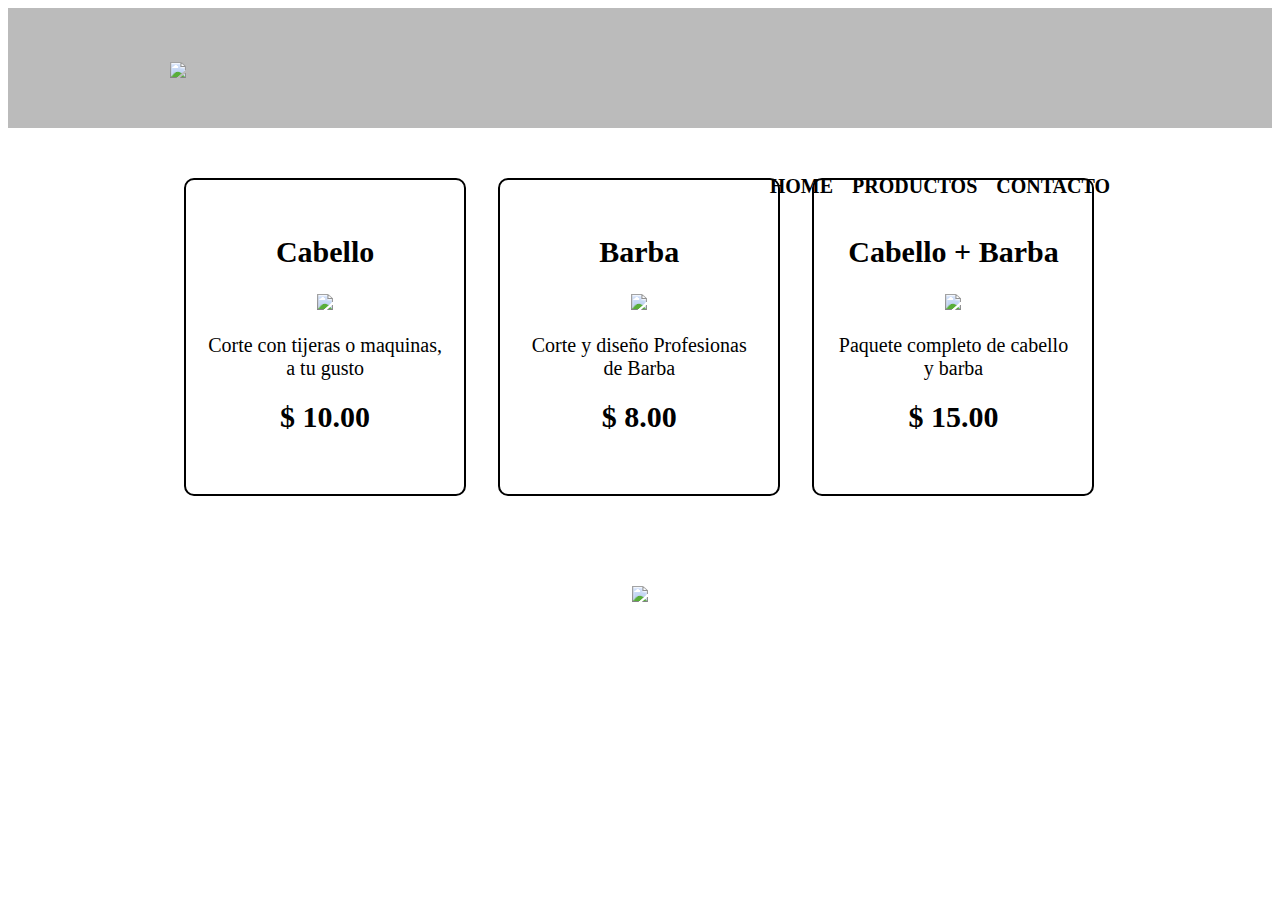
==== productos.html @ c92c016a "Subiendo la pagina" ====
<!DOCTYPE html>

<html>

    <head>
        <meta charset="UTF-8">
        <title>Productos - Barberia Yesid777</title>
        <!--<link rel="stylesheet" href="reset.css">-->
        <link rel="stylesheet" href="productos.css">
    </head>
    
    <body>
        <!-- ETIQUETA DE DE ENCABEZADOS DE LA PAGINA -->
        <header>

            <div class="caja">

                <h1><img src="imagenes/logo.png"></h1>

                <nav>
                    <ul>
                        <li><a href="index.html">Home</a></li>
                        <li><a href="Productos.html">Productos</a></li>
                        <li><a href="Contacto.html">Contacto</a></li>
                    </ul>

                </nav>

            </div>

        </header>

        <!--ETIQUETA DEL CUERPO DE LA PAGINA-->
        <main>
            <ul class="productos">

                <li>
                    <h2>Cabello</h2>
                    <img src="imagenes/cabello.jpg">
                    <p class="product-descripcion">Corte con tijeras o maquinas, a tu gusto</p>
                    <p class="product-precio">$ 10.00</p>
                </li>

                <li>
                    <h2>Barba</h2>
                    <img src="imagenes/barba.jpg">
                    <p class="product-descripcion">Corte y diseño Profesionas de Barba</p>
                    <p class="product-precio">$ 8.00</p>
                </li>

                <li>
                    <h2>Cabello + Barba</h2>
                    <img src="imagenes/cabello+barba.jpg">
                    <p class="product-descripcion">Paquete completo de cabello y barba</p>
                    <p class="product-precio">$ 15.00</p>
                </li>
            </ul>
            
        </main>

        <footer>
            <img src="imagenes/logo-blanco.png">
            <p class="copyrght">&copy Copyrght Barbería Yesid777</p><!--&copy genera el caracer especial de Copyrght-->
        </footer>

    </body>

</html>
---- productos.css ----
/* Encabezado*/
header{
    background-color: #BBBBBB; /*fondo en color gris*/
    padding: 20px 0;/* margenes desde adentro*/
}

.caja{
    width: 940px;/* acho de 940px, para que se ajuste a cualquier pantalla */
    position: relative; /* Para que deje aplicar los movimientos */
    margin: 0 auto;

}

nav{
    position: absolute;
    top: 110px;
    right: 0;
}

/* Menu de Navegacion en los ITEMS de la lista*/
nav li{
    display: inline;/*quedaran los enlaces o items en forma horizantal*/
    margin: 0 0 0 15px;/*Margene de separacion entre items arib - derec -abaj - izq */
}

/*Aplicar CSS sobre los items de la lista*/
nav a {
    text-transform: uppercase;/* conviierte el texto en Mayuscula */
    color: #000000;/* COLOR NEGRO */
    font-weight: bold;/* NEGRITA */
    font-size: 20px;/* TAMAÑO A 20PX */
    text-decoration: none;/* QUITAR ESTILO SUBRAYADO A LOS ENLACES */
}

/* CAPTURANDO MOVIMIENTO(CAMBIO DE COLOR AL PASAR EL MOUS SOBRE EL MENU) */
nav a:hover{
    color: #c78c19;
    text-decoration: underline;
}

.productos{
    width: 940px;
    margin: 0 auto;
    padding: 50px;
}

.productos li {
    display: inline-block;/*El tamaño puede ser ajustado, tanto en la largura, como en la altura.*/
    text-align: center;
    width: 30%;/* CADA ELEMENTO OCUPE UN 30% DEL ESPACIO DE LA PAGINA*/
    vertical-align: top;
    margin: 0 1.5%;
    padding: 30px 20px;
    box-sizing: border-box;/*border-box,el borde de cada uno de los ítems será el límite del espacio que va a ser definido*/
    border: 2px solid #000000;
    border-radius: 10px;

}

.productos li:hover{
    color: #c78c19;
}

.productos li:active{
    color: #088c19;
}

.productos h2{
    font-size: 30px;
    font-weight: bold;
}

.productos li:hover h2{
    font-size: 33px;
}

.product-descripcion{
    font-size: 20px;
}

.product-precio{
    font-size: 30px;
    font-weight: bold;
    margin-top: 10px;
}

footer{
    text-align: center;
    background: URL(imagenes/bg.jpg);
    padding: 40px;
}

.copyrght{
    color: #FFFFFF;
    font-size: 13px;
    margin: 20px;
}
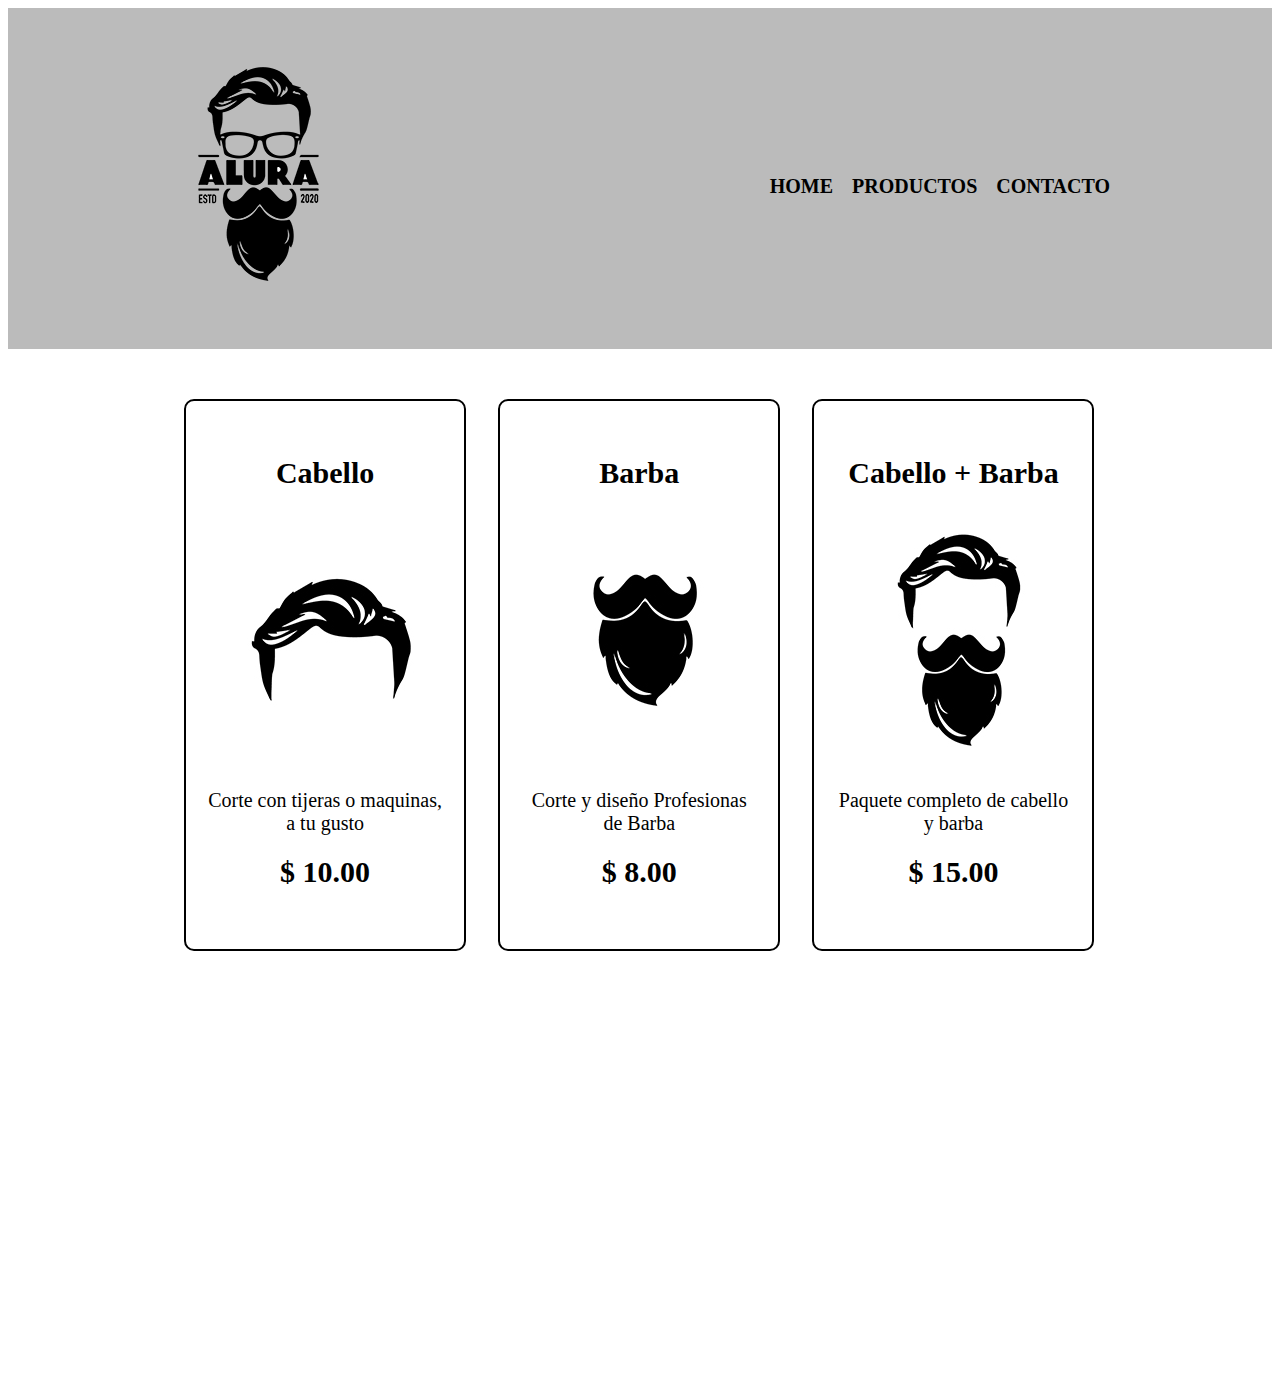
==== commit 49168378: "Update productos.html" ====
--- a/productos.html
+++ b/productos.html
@@ -15,7 +15,7 @@
 
             <div class="caja">
 
-                <h1><img src="imagenes/logo.png"></h1>
+                <h1><img src="logo.png"></h1>
 
                 <nav>
                     <ul>
@@ -36,21 +36,21 @@
 
                 <li>
                     <h2>Cabello</h2>
-                    <img src="imagenes/cabello.jpg">
+                    <img src="cabello.jpg">
                     <p class="product-descripcion">Corte con tijeras o maquinas, a tu gusto</p>
                     <p class="product-precio">$ 10.00</p>
                 </li>
 
                 <li>
                     <h2>Barba</h2>
-                    <img src="imagenes/barba.jpg">
+                    <img src="barba.jpg">
                     <p class="product-descripcion">Corte y diseño Profesionas de Barba</p>
                     <p class="product-precio">$ 8.00</p>
                 </li>
 
                 <li>
                     <h2>Cabello + Barba</h2>
-                    <img src="imagenes/cabello+barba.jpg">
+                    <img src="cabello+barba.jpg">
                     <p class="product-descripcion">Paquete completo de cabello y barba</p>
                     <p class="product-precio">$ 15.00</p>
                 </li>
@@ -59,10 +59,10 @@
         </main>
 
         <footer>
-            <img src="imagenes/logo-blanco.png">
+            <img src="logo-blanco.png">
             <p class="copyrght">&copy Copyrght Barbería Yesid777</p><!--&copy genera el caracer especial de Copyrght-->
         </footer>
 
     </body>
 
-</html>+</html>
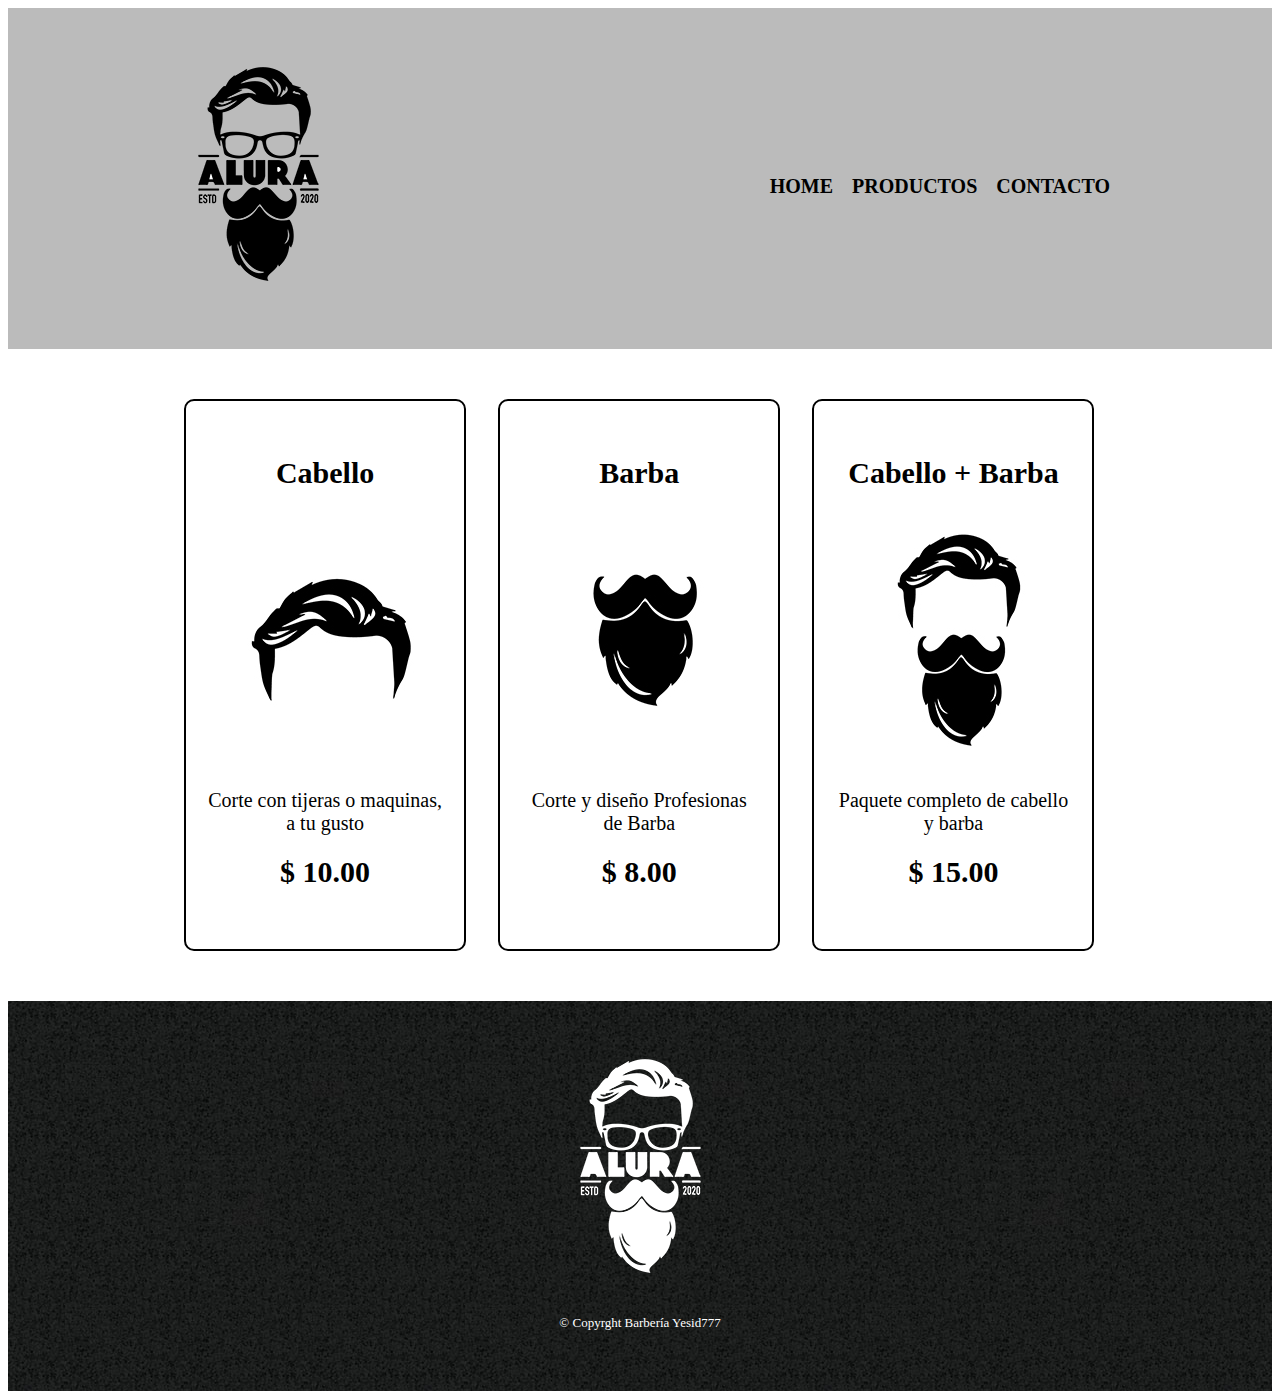
==== commit 894d1579: "Update productos.html" ====
--- a/productos.html
+++ b/productos.html
@@ -21,7 +21,7 @@
                     <ul>
                         <li><a href="index.html">Home</a></li>
                         <li><a href="Productos.html">Productos</a></li>
-                        <li><a href="Contacto.html">Contacto</a></li>
+                        <li><a href="index.html">Contacto</a></li>
                     </ul>
 
                 </nav>
--- a/productos.css
+++ b/productos.css
@@ -87,7 +87,7 @@
 
 footer{
     text-align: center;
-    background: URL(imagenes/bg.jpg);
+    background: URL(bg.jpg);
     padding: 40px;
 }
 
@@ -95,4 +95,4 @@
     color: #FFFFFF;
     font-size: 13px;
     margin: 20px;
-}+}
